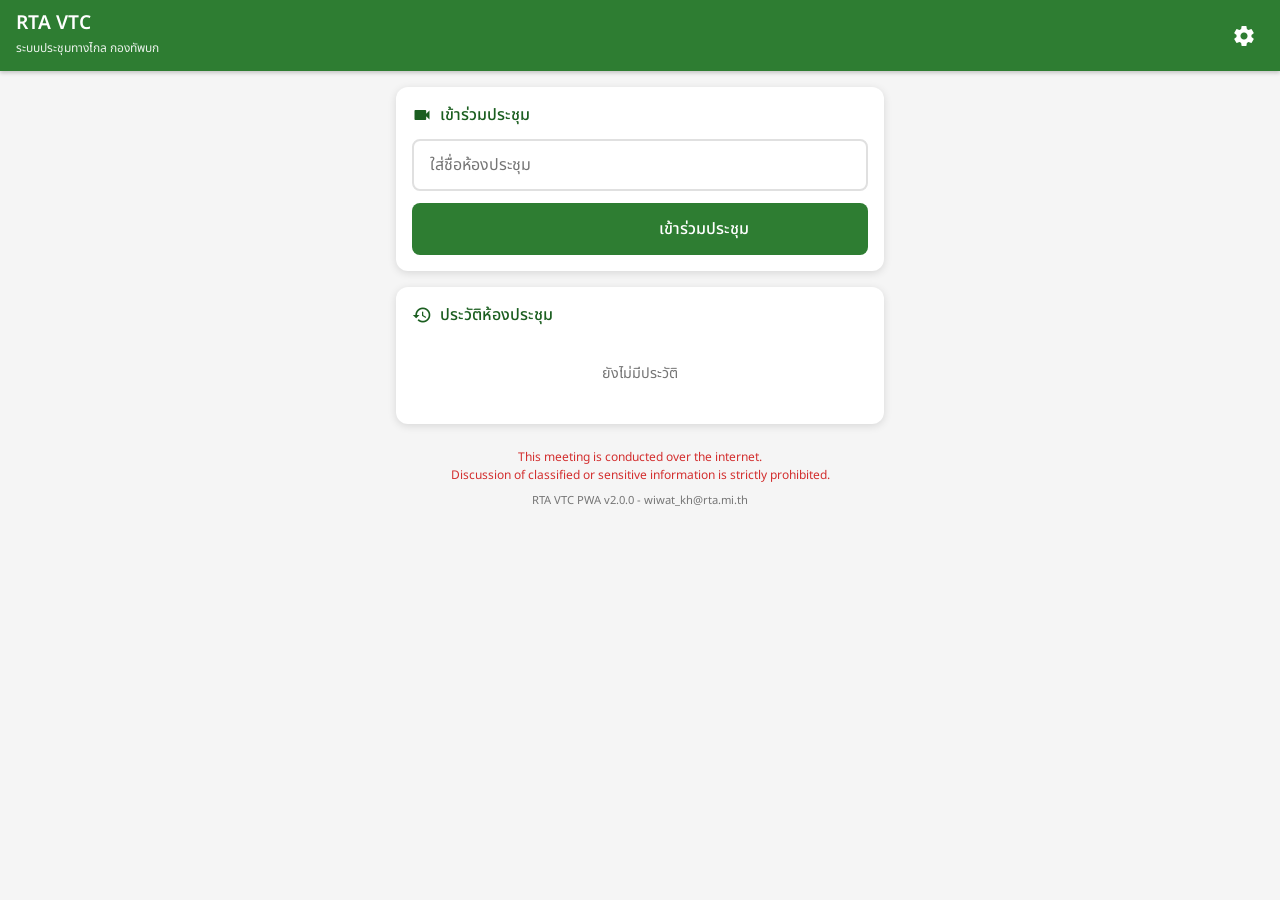
==== docs/index.html @ 63b41e5f "feat: add PWA version with Jitsi IFrame API Progressive Web App for RTA VTC with all v2 features: - " ====
<!DOCTYPE html>
<html lang="th">
<head>
    <meta charset="UTF-8">
    <meta name="viewport" content="width=device-width, initial-scale=1.0, user-scalable=no">
    <meta name="theme-color" content="#2E7D32">
    <meta name="description" content="ระบบประชุมทางไกล กองทัพบก - RTA Video Teleconference">
    <meta name="apple-mobile-web-app-capable" content="yes">
    <meta name="apple-mobile-web-app-status-bar-style" content="black-translucent">
    <title>RTA VTC - ระบบประชุมทางไกล</title>
    <link rel="manifest" href="manifest.json">
    <link rel="icon" type="image/png" href="icons/icon-192.png">
    <link rel="apple-touch-icon" href="icons/icon-192.png">
    <link href="https://fonts.googleapis.com/css2?family=Noto+Sans+Thai:wght@300;400;500;600;700&display=swap" rel="stylesheet">
    <link href="https://fonts.googleapis.com/icon?family=Material+Icons" rel="stylesheet">
    <link rel="stylesheet" href="css/style.css">
</head>
<body>
    <!-- App Bar -->
    <header class="app-bar">
        <img src="icons/icon-192.png" alt="RTA" class="app-bar-logo" onerror="this.style.display='none'">
        <div class="app-bar-title">
            <h1>RTA VTC</h1>
            <span>ระบบประชุมทางไกล กองทัพบก</span>
        </div>
        <button class="icon-btn" id="btnSettings" aria-label="ตั้งค่า">
            <span class="material-icons">settings</span>
        </button>
    </header>

    <!-- Main Page -->
    <main id="pageMain" class="page active">
        <div class="card join-card">
            <div class="card-header">
                <span class="material-icons">videocam</span>
                <span>เข้าร่วมประชุม</span>
            </div>
            <div class="input-group">
                <input type="text" id="roomName" placeholder="ใส่ชื่อห้องประชุม" autocomplete="off">
            </div>
            <button class="btn-primary" id="btnJoin">
                <span class="material-icons">login</span>
                เข้าร่วมประชุม
            </button>
        </div>

        <!-- Meeting History -->
        <div class="card history-card">
            <div class="card-header">
                <span class="material-icons">history</span>
                <span>ประวัติห้องประชุม</span>
            </div>
            <div id="historyList" class="history-list">
                <div class="empty-state">ยังไม่มีประวัติ</div>
            </div>
        </div>

        <div class="warning-text">
            This meeting is conducted over the internet.<br>
            Discussion of classified or sensitive information is strictly prohibited.
        </div>
        <div class="version-text">RTA VTC PWA v2.0.0 - wiwat_kh@rta.mi.th</div>
    </main>

    <!-- Settings Page -->
    <div id="pageSettings" class="page">
        <div class="page-header">
            <button class="icon-btn" id="btnBack">
                <span class="material-icons">arrow_back</span>
            </button>
            <h2>ตั้งค่า</h2>
        </div>

        <div class="card">
            <div class="card-header">
                <span class="material-icons">person</span>
                <span>ข้อมูลผู้ใช้</span>
            </div>
            <div class="input-group">
                <label for="displayName">ชื่อที่แสดง</label>
                <input type="text" id="displayName" placeholder="ใส่ชื่อ-นามสกุล">
            </div>
        </div>

        <div class="card">
            <div class="card-header">
                <span class="material-icons">tune</span>
                <span>ค่าเริ่มต้นเข้าห้องประชุม</span>
            </div>
            <div class="toggle-group">
                <label class="toggle">
                    <span>ปิดไมค์เมื่อเข้าห้อง</span>
                    <input type="checkbox" id="startMuted">
                    <span class="toggle-slider"></span>
                </label>
                <label class="toggle">
                    <span>ปิดกล้องเมื่อเข้าห้อง</span>
                    <input type="checkbox" id="startCameraOff">
                    <span class="toggle-slider"></span>
                </label>
            </div>
        </div>

        <div class="card">
            <div class="card-header">
                <span class="material-icons">delete_outline</span>
                <span>ข้อมูล</span>
            </div>
            <button class="btn-outline" id="btnClearHistory">
                <span class="material-icons">delete</span>
                ล้างประวัติห้องประชุม
            </button>
        </div>

        <button class="btn-primary" id="btnSave">
            <span class="material-icons">save</span>
            บันทึก
        </button>
    </div>

    <!-- Pre-join Dialog -->
    <div id="prejoinOverlay" class="overlay hidden">
        <div class="dialog">
            <h3>ตั้งค่าก่อนเข้าห้อง</h3>
            <div class="dialog-room" id="prejoinRoom"></div>
            <div class="toggle-group">
                <label class="toggle">
                    <span><span class="material-icons">mic</span> เปิดไมค์</span>
                    <input type="checkbox" id="prejoinMic" checked>
                    <span class="toggle-slider"></span>
                </label>
                <label class="toggle">
                    <span><span class="material-icons">videocam</span> เปิดกล้อง</span>
                    <input type="checkbox" id="prejoinCamera" checked>
                    <span class="toggle-slider"></span>
                </label>
                <label class="toggle">
                    <span><span class="material-icons">headphones</span> เสียงอย่างเดียว</span>
                    <input type="checkbox" id="prejoinAudioOnly">
                    <span class="toggle-slider"></span>
                </label>
            </div>
            <div class="dialog-actions">
                <button class="btn-outline" id="prejoinCancel">ยกเลิก</button>
                <button class="btn-primary" id="prejoinJoin">
                    <span class="material-icons">login</span>
                    เข้าร่วม
                </button>
            </div>
        </div>
    </div>

    <!-- Conference Container (fullscreen) -->
    <div id="conferenceContainer" class="conference-container hidden"></div>

    <!-- Toast -->
    <div id="toast" class="toast hidden"></div>

    <script src="https://meet.jit.si/external_api.js"></script>
    <script src="js/app.js"></script>
</body>
</html>
---- docs/css/style.css ----
:root {
    --primary: #2E7D32;
    --primary-dark: #1B5E20;
    --primary-light: #E8F5E9;
    --accent: #FFC107;
    --bg: #F5F5F5;
    --surface: #FFFFFF;
    --text: #212121;
    --text-secondary: #757575;
    --border: #E0E0E0;
    --shadow: 0 2px 8px rgba(0,0,0,0.12);
    --radius: 12px;
}

* {
    margin: 0;
    padding: 0;
    box-sizing: border-box;
}

body {
    font-family: 'Noto Sans Thai', sans-serif;
    background: var(--bg);
    color: var(--text);
    min-height: 100vh;
    overflow-x: hidden;
}

/* App Bar */
.app-bar {
    display: flex;
    align-items: center;
    gap: 12px;
    padding: 12px 16px;
    background: var(--primary);
    color: white;
    position: sticky;
    top: 0;
    z-index: 100;
    box-shadow: 0 2px 4px rgba(0,0,0,0.2);
}

.app-bar-logo {
    width: 40px;
    height: 40px;
    border-radius: 50%;
    background: white;
    object-fit: contain;
}

.app-bar-title {
    flex: 1;
}

.app-bar-title h1 {
    font-size: 1.2rem;
    font-weight: 600;
    line-height: 1.2;
}

.app-bar-title span {
    font-size: 0.75rem;
    opacity: 0.9;
}

/* Icon Button */
.icon-btn {
    background: none;
    border: none;
    color: inherit;
    cursor: pointer;
    padding: 8px;
    border-radius: 50%;
    display: flex;
    align-items: center;
    justify-content: center;
    transition: background 0.2s;
}

.icon-btn:hover {
    background: rgba(255,255,255,0.15);
}

/* Pages */
.page {
    display: none;
    padding: 16px;
    max-width: 480px;
    margin: 0 auto;
    padding-bottom: 80px;
}

.page.active {
    display: block;
}

.page-header {
    display: flex;
    align-items: center;
    gap: 8px;
    margin-bottom: 16px;
}

.page-header .icon-btn {
    color: var(--text);
}

.page-header h2 {
    font-size: 1.2rem;
    font-weight: 600;
}

/* Cards */
.card {
    background: var(--surface);
    border-radius: var(--radius);
    box-shadow: var(--shadow);
    padding: 16px;
    margin-bottom: 16px;
}

.card-header {
    display: flex;
    align-items: center;
    gap: 8px;
    margin-bottom: 12px;
    font-weight: 500;
    color: var(--primary-dark);
}

.card-header .material-icons {
    font-size: 20px;
}

/* Input */
.input-group {
    margin-bottom: 12px;
}

.input-group label {
    display: block;
    font-size: 0.85rem;
    color: var(--text-secondary);
    margin-bottom: 4px;
}

.input-group input[type="text"] {
    width: 100%;
    padding: 12px 16px;
    border: 2px solid var(--border);
    border-radius: 8px;
    font-size: 1rem;
    font-family: inherit;
    outline: none;
    transition: border-color 0.2s;
}

.input-group input[type="text"]:focus {
    border-color: var(--primary);
}

/* Buttons */
.btn-primary {
    display: flex;
    align-items: center;
    justify-content: center;
    gap: 8px;
    width: 100%;
    padding: 14px;
    background: var(--primary);
    color: white;
    border: none;
    border-radius: 8px;
    font-size: 1rem;
    font-weight: 500;
    font-family: inherit;
    cursor: pointer;
    transition: background 0.2s, transform 0.1s;
}

.btn-primary:hover {
    background: var(--primary-dark);
}

.btn-primary:active {
    transform: scale(0.98);
}

.btn-outline {
    display: flex;
    align-items: center;
    justify-content: center;
    gap: 8px;
    width: 100%;
    padding: 12px;
    background: transparent;
    color: var(--primary);
    border: 2px solid var(--primary);
    border-radius: 8px;
    font-size: 0.9rem;
    font-weight: 500;
    font-family: inherit;
    cursor: pointer;
    transition: background 0.2s;
}

.btn-outline:hover {
    background: var(--primary-light);
}

/* Toggle Switch */
.toggle-group {
    display: flex;
    flex-direction: column;
    gap: 4px;
}

.toggle {
    display: flex;
    align-items: center;
    justify-content: space-between;
    padding: 12px 0;
    cursor: pointer;
    border-bottom: 1px solid var(--border);
}

.toggle:last-child {
    border-bottom: none;
}

.toggle > span:first-child {
    display: flex;
    align-items: center;
    gap: 8px;
    font-size: 0.95rem;
}

.toggle > span:first-child .material-icons {
    font-size: 20px;
    color: var(--text-secondary);
}

.toggle input {
    display: none;
}

.toggle-slider {
    position: relative;
    width: 48px;
    height: 28px;
    background: #ccc;
    border-radius: 14px;
    transition: background 0.3s;
    flex-shrink: 0;
}

.toggle-slider::after {
    content: '';
    position: absolute;
    top: 2px;
    left: 2px;
    width: 24px;
    height: 24px;
    background: white;
    border-radius: 50%;
    transition: transform 0.3s;
    box-shadow: 0 1px 3px rgba(0,0,0,0.3);
}

.toggle input:checked + .toggle-slider {
    background: var(--primary);
}

.toggle input:checked + .toggle-slider::after {
    transform: translateX(20px);
}

/* History */
.history-list {
    max-height: 300px;
    overflow-y: auto;
}

.history-item {
    display: flex;
    align-items: center;
    gap: 12px;
    padding: 12px;
    border-radius: 8px;
    cursor: pointer;
    transition: background 0.2s;
}

.history-item:hover {
    background: var(--primary-light);
}

.history-item .material-icons {
    color: var(--primary);
    font-size: 20px;
}

.history-item-info {
    flex: 1;
    min-width: 0;
}

.history-item-name {
    font-weight: 500;
    white-space: nowrap;
    overflow: hidden;
    text-overflow: ellipsis;
}

.history-item-date {
    font-size: 0.8rem;
    color: var(--text-secondary);
}

.empty-state {
    text-align: center;
    color: var(--text-secondary);
    padding: 24px;
    font-size: 0.9rem;
}

/* Warning & Version */
.warning-text {
    text-align: center;
    font-size: 0.75rem;
    color: #D32F2F;
    margin-top: 24px;
    line-height: 1.5;
}

.version-text {
    text-align: center;
    font-size: 0.7rem;
    color: var(--text-secondary);
    margin-top: 8px;
}

/* Overlay / Dialog */
.overlay {
    position: fixed;
    top: 0;
    left: 0;
    right: 0;
    bottom: 0;
    background: rgba(0,0,0,0.5);
    display: flex;
    align-items: center;
    justify-content: center;
    z-index: 200;
    padding: 16px;
}

.dialog {
    background: var(--surface);
    border-radius: var(--radius);
    padding: 24px;
    width: 100%;
    max-width: 400px;
    box-shadow: 0 8px 32px rgba(0,0,0,0.2);
}

.dialog h3 {
    font-size: 1.1rem;
    margin-bottom: 8px;
}

.dialog-room {
    font-size: 0.9rem;
    color: var(--primary);
    font-weight: 500;
    margin-bottom: 16px;
    padding: 8px 12px;
    background: var(--primary-light);
    border-radius: 8px;
}

.dialog-actions {
    display: flex;
    gap: 12px;
    margin-top: 20px;
}

.dialog-actions .btn-outline,
.dialog-actions .btn-primary {
    flex: 1;
}

/* Conference */
.conference-container {
    position: fixed;
    top: 0;
    left: 0;
    right: 0;
    bottom: 0;
    z-index: 300;
    background: #000;
}

.conference-container iframe {
    width: 100%;
    height: 100%;
    border: none;
}

/* Toast */
.toast {
    position: fixed;
    bottom: 24px;
    left: 50%;
    transform: translateX(-50%);
    background: #333;
    color: white;
    padding: 12px 24px;
    border-radius: 8px;
    font-size: 0.9rem;
    z-index: 400;
    transition: opacity 0.3s;
    white-space: nowrap;
}

/* Hidden */
.hidden {
    display: none !important;
}

/* PWA Install Banner */
.install-banner {
    background: var(--primary-light);
    border: 1px solid var(--primary);
    border-radius: var(--radius);
    padding: 12px 16px;
    margin-bottom: 16px;
    display: flex;
    align-items: center;
    gap: 12px;
}

.install-banner .material-icons {
    color: var(--primary);
}

.install-banner-text {
    flex: 1;
    font-size: 0.85rem;
}

.install-banner button {
    background: var(--primary);
    color: white;
    border: none;
    padding: 8px 16px;
    border-radius: 8px;
    font-size: 0.85rem;
    font-family: inherit;
    cursor: pointer;
}

/* Responsive */
@media (min-width: 768px) {
    .page {
        max-width: 520px;
    }
}
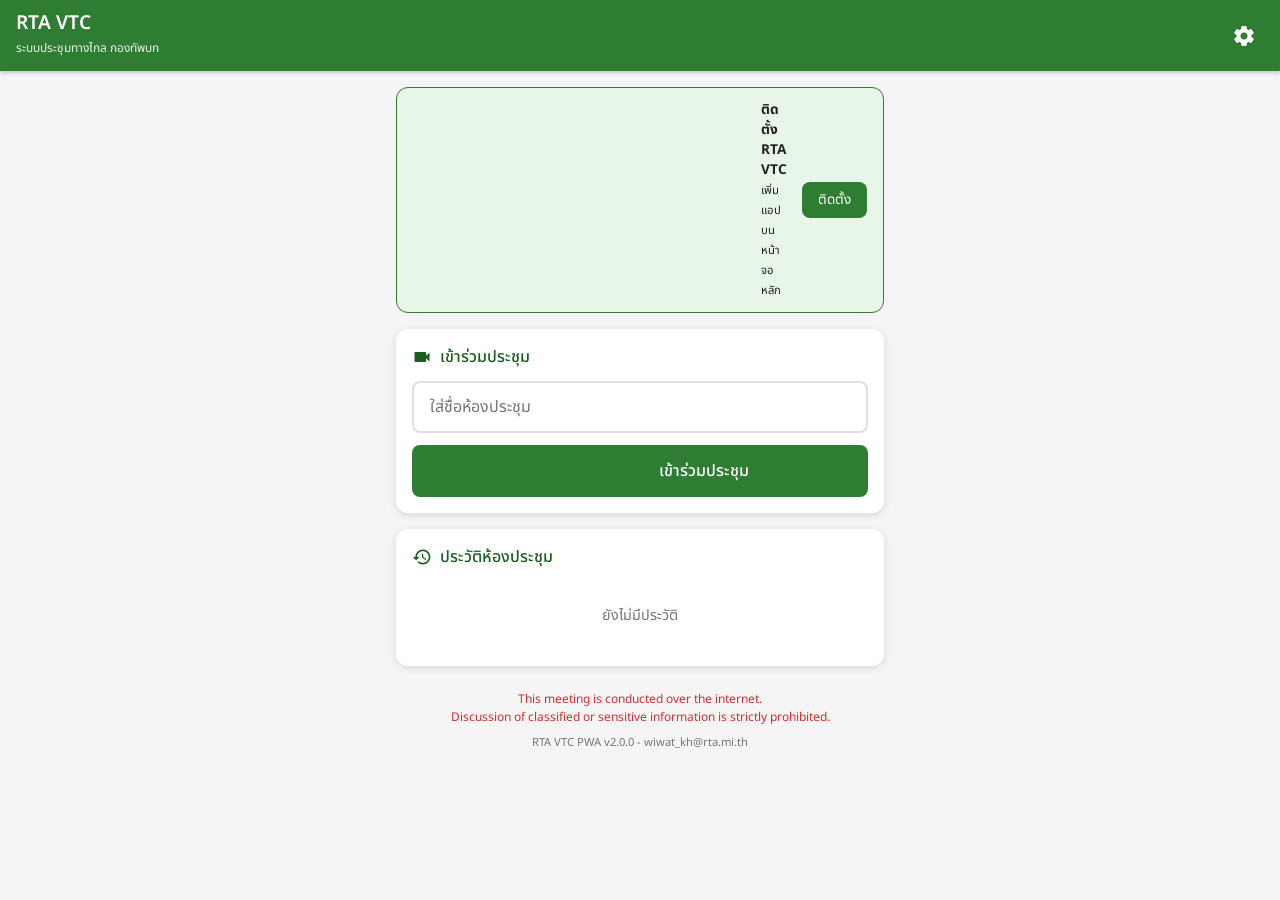
==== commit 0b5b3dc8: "fix: catch beforeinstallprompt early in head script Move event listener to <head> so the install pro" ====
--- a/docs/index.html
+++ b/docs/index.html
@@ -14,6 +14,14 @@
     <link href="https://fonts.googleapis.com/css2?family=Noto+Sans+Thai:wght@300;400;500;600;700&display=swap" rel="stylesheet">
     <link href="https://fonts.googleapis.com/icon?family=Material+Icons" rel="stylesheet">
     <link rel="stylesheet" href="css/style.css">
+    <script>
+        // Catch beforeinstallprompt early before app.js loads
+        window.__pwaInstallPrompt = null;
+        window.addEventListener('beforeinstallprompt', function(e) {
+            e.preventDefault();
+            window.__pwaInstallPrompt = e;
+        });
+    </script>
 </head>
 <body>
     <!-- App Bar -->
